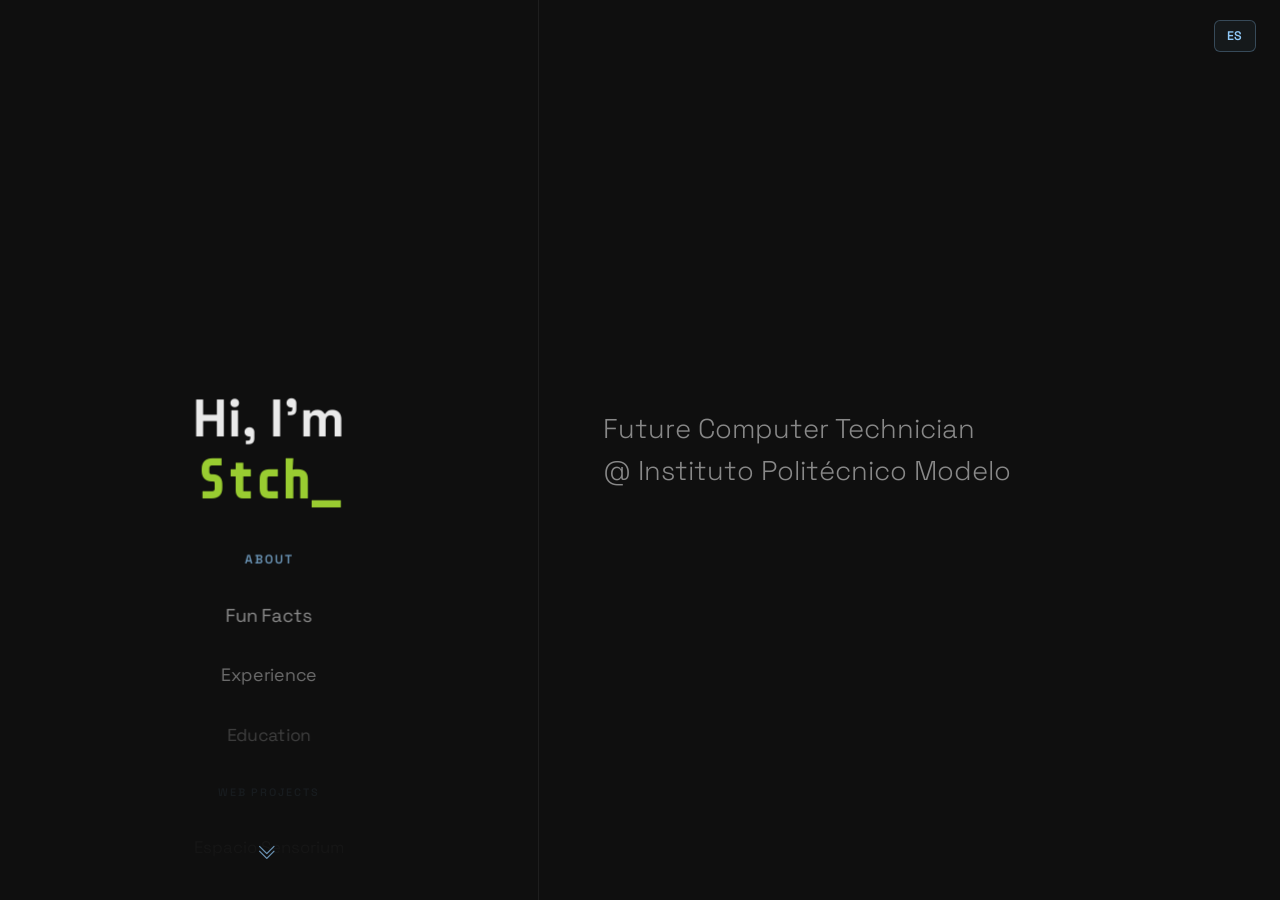
==== en/index.html @ ef6ea24b "Versión en inglés, sección about con popups" ====
<!DOCTYPE html>
<html lang="en">
<head>
	<meta charset="UTF-8">
	<meta name="viewport" content="width=device-width, initial-scale=1.0">
	<title>Stchigel - Developer</title>
	<link rel="preconnect" href="https://fonts.googleapis.com">
	<link rel="preconnect" href="https://fonts.gstatic.com" crossorigin>
	<link href="https://fonts.googleapis.com/css2?family=Space+Grotesk:wght@300..700&display=swap" rel="stylesheet">
	<link rel="stylesheet" href="https://cdn.jsdelivr.net/npm/bootstrap-icons@1.11.3/font/bootstrap-icons.min.css">
	<link rel="icon" type="image/svg+xml" href="../favicon.svg">
	<link rel="stylesheet" href="../css/style.css">
	<link rel="alternate" hreflang="en" href="/en/">
	<link rel="alternate" hreflang="es" href="/">
</head>
<body>
	<a class="lang-switch" href="/" lang="es" hreflang="es">ES</a>
	<div class="layout">

		<!-- LEFT: scroll-snap roller -->
		<nav class="sidebar">
			<ul class="nav-list">
				<li class="nav-item nav-title" data-panel="panel-intro">
					<h1 class="hero-title">Hi, I'm<br><span class="terminal" id="word"></span><span class="terminal blink">_</span></h1>
				</li>
				<li class="nav-item nav-section" data-panel="panel-about">About</li>
				<li class="nav-item nav-project" data-panel="panel-curiosidades">Fun Facts</li>
				<li class="nav-item nav-project" data-panel="panel-experiencia">Experience</li>
				<li class="nav-item nav-project" data-panel="panel-educacion">Education</li>
				<li class="nav-item nav-section" data-panel="panel-web">Web projects</li>
				<li class="nav-item nav-project" data-panel="panel-sensorium">Espacio Sensorium</li>
				<li class="nav-item nav-project" data-panel="panel-dynamicenergy">Dynamic Energy</li>
				<li class="nav-item nav-project" data-panel="panel-vueltaalcole">Vuelta Al Cole</li>
				<li class="nav-item nav-project" data-panel="panel-corteiz">Corteiz</li>
				<li class="nav-item nav-section" data-panel="panel-gamedev">Gamedev projects</li>
				<li class="nav-item nav-project" data-panel="panel-pong">POnG</li>
				<li class="nav-item nav-project" data-panel="panel-watermazing">WaterMazeIng</li>
				<li class="nav-item nav-project" data-panel="panel-ko">K.O. Kriminal Objective</li>
				<li class="nav-item nav-project" data-panel="panel-estelar">Estelar</li>
				<li class="nav-item nav-section" data-panel="panel-contacto">Contact</li>
			</ul>
		</nav>

		<div class="scroll-hint" id="scrollHint">
			<i class="bi bi-chevron-double-down"></i>
		</div>

		<div class="divider"></div>

		<!-- RIGHT: content panels -->
		<main class="content">

			<div class="panel" id="panel-intro">
				<p class="hero-subtitle">Future Computer Technician<br>@ Instituto Politécnico Modelo</p>
			</div>

			<div class="panel" id="panel-about">
				<h2 class="panel-title">About</h2>
				<p>Web developer and gamedev enthusiast. I'm passionate about building clean, functional digital experiences, from static sites to backend applications.</p>
			</div>

			<div class="panel" id="panel-curiosidades">
				<h2 class="panel-title">Fun Facts</h2>
				<p class="tooltip-text">My name is Nicolás, I'm from Buenos Aires, Argentina, and I've been programming since I was 12. My first projects weren't very advanced, but they guided me toward what I want to do in the future. What interests me most in the world of technology is cybersecurity and servers. Besides that, I'm passionate about <span class="tooltip-term" tabindex="0">retro technology<span class="tooltip-popup"><span class="tooltip-caption">Everything from floppy disks to laptops.</span></span></span> and <span class="tooltip-term" tabindex="0">collecting<span class="tooltip-popup"><span class="tooltip-caption">Cards (plastic, transit, hotel keys, etc), phones, airline memorabilia, hotel memorabilia, and mini perfumes.</span></span></span>. Fun fact: I used to play the violin in elementary school, though I wasn't very good at it.</p>
			</div>

			<div class="panel" id="panel-experiencia">
				<div class="about-entry">
					<div class="about-meta">
						<span class="about-date">Jul 2026 — Present</span>
						<span class="about-tag">Freelance</span>
					</div>
					<h3>Web Developer</h3>
					<p>AI-assisted website development, hosting setup, and domain configuration. Use and configuration of Cloudflare, Netlify, Google App Scripts. Fixing and improving websites.</p>
				</div>
				<div class="about-entry">
					<div class="about-meta">
						<span class="about-date">Mar 2026 — Present</span>
						<span class="about-tag">Dynamic Energy</span>
					</div>
					<h3>Professional Internship</h3>
					<p>Development of websites for Dynamic Energy and its different areas, implementing forms, reviews, and various utilities.</p>
				</div>
			</div>

			<div class="panel" id="panel-educacion">
				<div class="about-entry">
					<div class="about-meta">
						<span class="about-date">2022 — 2026</span>
						<span class="about-tag">Ongoing</span>
					</div>
					<h3>Computer Technician</h3>
					<p>Instituto Politécnico Modelo. Technical training in programming, networking, databases and software development.</p>
				</div>
			</div>

			<div class="panel" id="panel-web">
				<h2 class="panel-title">My web projects</h2>
				<ul class="tecnologias">
					<li>HTML</li>
					<li>CSS</li>
					<li>JavaScript</li>
					<li>TypeScript</li>
					<li>Springboot</li>
					<li>MongoDB</li>
					<li>MySQL</li>
				</ul>
			</div>

			<div class="panel" id="panel-sensorium">
				<div class="project-content">
					<img src="../img/sitios/sensorium.png" alt="Espacio Sensorium" class="project-img">
					<div class="project-info">
						<h3>Espacio Sensorium</h3>
						<p>Fixing, maintenance and relaunch of the Espacio Sensorium website, an event venue.</p>
						<a href="https://www.espaciosensorium.com.ar" class="btn-ver" target="_blank" rel="noopener noreferrer">View project <i class="bi bi-arrow-right"></i></a>
					</div>
				</div>
			</div>

			<div class="panel" id="panel-dynamicenergy">
				<div class="project-content">
					<img src="../img/sitios/dynamicenergy.png" alt="Dynamic Energy" class="project-img">
					<div class="project-info">
						<h3>Dynamic Energy</h3>
						<p>Fixing and maintenance of the Dynamic Energy website, a renewable energy company.</p>
						<a href="https://www.dynamicenergy.com.ar" class="btn-ver" target="_blank" rel="noopener noreferrer">View project <i class="bi bi-arrow-right"></i></a>
					</div>
				</div>
			</div>

			<div class="panel" id="panel-vueltaalcole">
				<div class="project-content">
					<img src="../img/sitios/vueltaalcole.png" alt="Vuelta Al Cole" class="project-img">
					<div class="project-info">
						<h3>Vuelta Al Cole</h3>
						<p>Buy-and-sell website for school supplies. Designed and coded as a group. Front and back.</p>
						<a href="https://strange-day-622886.framer.app/" class="btn-ver" target="_blank" rel="noopener noreferrer">View project <i class="bi bi-arrow-right"></i></a>
					</div>
				</div>
			</div>

			<div class="panel" id="panel-corteiz">
				<div class="project-content">
					<img src="../img/sitios/corteiz.png" alt="Corteiz" class="project-img">
					<div class="project-info">
						<h3>Corteiz</h3>
						<p>Fictional rebranding of a streetwear clothing website. Designed as a group in Figma.</p>
						<a href="https://www.figma.com/proto/U4llT3gZEahCtitH70it8K/CORTEIZ" class="btn-ver" target="_blank" rel="noopener noreferrer">View project <i class="bi bi-arrow-right"></i></a>
					</div>
				</div>
			</div>

			<div class="panel" id="panel-gamedev">
				<h2 class="panel-title">My gamedev projects</h2>
				<ul class="tecnologias">
					<li>Godot</li>
					<li>Unity</li>
					<li>Roblox</li>
					<li>C++</li>
					<li>C#</li>
				</ul>
			</div>

			<div class="panel" id="panel-pong">
				<div class="project-content">
					<img src="../img/juegos/pong.png" alt="POnG" class="project-img">
					<div class="project-info">
						<h3>POnG</h3>
						<p>Pong game developed in Godot, inspired by Windows 7. Covers the basics of game development in Godot.</p>
						<a href="https://github.com/stchigel/POnG" class="btn-ver" target="_blank" rel="noopener noreferrer">View project <i class="bi bi-arrow-right"></i></a>
					</div>
				</div>
			</div>

			<div class="panel" id="panel-watermazing">
				<div class="project-content">
					<img src="../img/juegos/watermazeing.webp" alt="WaterMazeIng" class="project-img centrado">
					<div class="project-info">
						<h3>WaterMazeIng</h3>
						<p>Underwater maze game developed in Godot, with fluid water mechanics and an addictive level system.</p>
						<a href="https://videojuegosipm2026.itch.io/water-maze-ing" class="btn-ver" target="_blank" rel="noopener noreferrer">View project <i class="bi bi-arrow-right"></i></a>
					</div>
				</div>
			</div>

			<div class="panel" id="panel-ko">
				<div class="project-content">
					<img src="../img/juegos/KO.png" alt="KO" class="project-img centrado">
					<div class="project-info">
						<h3>K.O. Kriminal Objective</h3>
						<p>Digital forensics game developed in Godot, simulating files, windows, chats and emails that follow a story and lead the player to the correct conclusion.</p>
						<a href="https://github.com/stchigel/KO-Kriminal-Objective" class="btn-ver" target="_blank" rel="noopener noreferrer">View project <i class="bi bi-arrow-right"></i></a>
					</div>
				</div>
			</div>

			<div class="panel" id="panel-estelar">
				<div class="project-content">
					<img src="../img/juegos/estelar.png" alt="Estelar" class="project-img centrado">
					<div class="project-info">
						<h3>Estelar</h3>
						<p>Immersive Unity experience for an advertising agency; the game takes you through its various projects. Design by Amalia.</p>
						<a href="" class="btn-ver">View project <i class="bi bi-arrow-right"></i></a>
					</div>
				</div>
			</div>

			<div class="panel" id="panel-contacto">
				<ul class="lista-contacto">
					<li><a href="https://github.com/stchigel" target="_blank" rel="noopener noreferrer"><i class="bi bi-github"></i> Student GitHub</a></li>
					<li><a href="https://github.com/geniosoy" target="_blank" rel="noopener noreferrer"><i class="bi bi-github"></i> Personal GitHub</a></li>
					<li><a href="https://www.linkedin.com/in/stchigel" target="_blank" rel="noopener noreferrer"><i class="bi bi-linkedin"></i> My LinkedIn</a></li>
					<li><a href="mailto:nicolas@stchigel.com" target="_blank" rel="noopener noreferrer"><i class="bi bi-envelope"></i> My email</a></li>
					<li><a href="../img/CV-Nicolas-Stchigel.pdf" target="_blank"><i class="bi bi-file-earmark-person"></i> My CV</a></li>
				</ul>
			</div>

		</main>
	</div>

	<script>
		// Supplies the English word list before main.js runs the typing effect
		window.TYPING_WORDS = ["Stchigel", "Programmer", "Developer", "Technician", "Administrator"];
	</script>
	<script src="../js/main.js"></script>
</body>
</html>
---- css/style.css ----
:root {
    --bg: #0f0f0f;
    --surface: #141414;
    --text: #ebebeb;
    --muted: #444;
    --border: #1e1e1e;
    --accent: #90caf9;
}

*, *::before, *::after {
    box-sizing: border-box;
    margin: 0;
    padding: 0;
    scrollbar-width: thin;
    scrollbar-color: var(--muted) transparent;
}

::-webkit-scrollbar {
    width: 4px;
    height: 4px;
}

::-webkit-scrollbar-track {
    background: transparent;
}

::-webkit-scrollbar-thumb {
    background: var(--muted);
    border-radius: 99px;
    transition: background 0.2s;
}

::-webkit-scrollbar-thumb:hover {
    background: var(--accent);
}

@font-face {
    font-family: terminalF4;
    src: url(../fonts/Terminal\ F4.ttf);
}

html, body {
    height: 100%;
    overflow: hidden;
}

body {
    background: var(--bg);
    color: var(--text);
    font-family: 'Space Grotesk', sans-serif;
    line-height: 1.5;
}

/* ── Typing cursor ── */
.terminal {
    font-family: terminalF4;
    color: yellowgreen;
}

.blink {
    animation: blink 0.5s infinite;
}

@keyframes blink {
    to { opacity: 0; }
}

/* ── Root layout ── */
.layout {
    display: flex;
    height: 100vh;
    overflow: hidden;
}

/* ── Language switcher ── */
.lang-switch {
    position: fixed;
    top: 1.25rem;
    right: 1.5rem;
    z-index: 30;
    color: var(--accent);
    text-decoration: none;
    font-size: 0.78rem;
    font-weight: 600;
    letter-spacing: 0.04em;
    padding: 0.35rem 0.75rem;
    border: 1px solid rgba(144, 202, 249, 0.28);
    border-radius: 6px;
    background: rgba(144, 202, 249, 0.05);
    transition: background 0.2s, border-color 0.2s;
}

.lang-switch:hover {
    background: rgba(144, 202, 249, 0.12);
    border-color: var(--accent);
}

/* ════════════════════════════════
   LEFT — scroll-snap roller
   ════════════════════════════════ */
.sidebar {
    width: 42%;
    height: 100vh;
    overflow-y: scroll;
    scroll-snap-type: y mandatory;
    scrollbar-width: none;
    /* fade items out toward the top and bottom edges */
    mask-image: linear-gradient(
        to bottom,
        transparent 0%,
        black 22%,
        black 78%,
        transparent 100%
    );
    -webkit-mask-image: linear-gradient(
        to bottom,
        transparent 0%,
        black 22%,
        black 78%,
        transparent 100%
    );
}

.sidebar::-webkit-scrollbar {
    display: none;
}

/* ── Scroll hint ── */
.scroll-hint {
    position: fixed;
    bottom: 2rem;
    left: calc(21% - 0.75rem); /* centered on the sidebar */
    color: var(--accent);
    font-size: 1.2rem;
    opacity: 0.7;
    pointer-events: none;
    will-change: opacity;
    transition: opacity 0.6s ease;
    z-index: 10;
}

.scroll-hint.hidden {
    opacity: 0;
}

.nav-list {
    list-style: none;
    /* top/bottom padding so first and last items can scroll to center */
    padding-block: 50vh;
    padding-inline: 2rem;
    display: flex;
    flex-direction: column;
    align-items: center;
}

.nav-item {
    scroll-snap-align: center;
    width: 100%;
    padding: 1.1rem 0;
    cursor: pointer;
    text-align: center;
    /* JS drives opacity/transform live; will-change avoids repaint */
    will-change: opacity, transform;
    /* short transition smooths the snap "landing" */
    transition: opacity 0.25s ease, transform 0.25s ease;
}

/* Title item ─ big typing animation */
.nav-title {
    padding: 2rem 0;
}

.hero-title {
    font-size: 2.75rem;
    font-weight: 700;
    line-height: 1.15;
}

/* Section headers */
.nav-section {
    font-size: 0.68rem;
    font-weight: 600;
    letter-spacing: 0.16em;
    text-transform: uppercase;
    color: var(--accent);
}

/* Project items */
.nav-project {
    font-size: 1.05rem;
    font-weight: 400;
}

/* ── Divider ── */
.divider {
    width: 1px;
    height: 100vh;
    flex-shrink: 0;
    background: var(--border);
}

/* ════════════════════════════════
   RIGHT — content panels
   ════════════════════════════════ */
.content {
    flex: 1;
    height: 100vh;
    background: transparent;
    position: relative;
    overflow: hidden;
}

.panel {
    position: absolute;
    inset: 0;
    display: flex;
    flex-direction: column;
    justify-content: center;
    padding: 3.5rem 4rem;
    opacity: 0;
    pointer-events: none;
    /* WAAPI drives all enter/exit animations */
}

.panel.active {
    opacity: 1;
    pointer-events: all;
}

/* ── Intro panel ── */
.hero-subtitle {
    font-size: 1.7rem;
    font-weight: 300;
    color: #888;
    line-height: 1.55;
}

/* ── Section panels (tech blobs) ── */
.panel-title {
    font-size: 1.4rem;
    font-weight: 600;
    margin-bottom: 1.5rem;
}

.tecnologias {
    display: flex;
    flex-wrap: wrap;
    gap: 0.5rem;
    list-style: none;
}

.tecnologias li {
    padding: 0.35rem 0.9rem;
    border-radius: 20px;
    font-size: 0.82rem;
    font-weight: 500;
    background: rgba(144, 202, 249, 0.07);
    border: 1px solid rgba(144, 202, 249, 0.22);
    color: var(--accent);
}

/* ── About panels ── */
.about-entry + .about-entry {
    margin-top: 2rem;
    padding-top: 2rem;
    border-top: 1px solid var(--border);
}

.about-entry {
    display: flex;
    flex-direction: column;
    gap: 0.6rem;
    max-width: 560px;
}

.about-meta {
    display: flex;
    align-items: center;
    gap: 0.75rem;
}

.about-date {
    font-size: 0.82rem;
    color: var(--accent);
    font-weight: 500;
}

.about-tag {
    font-size: 0.75rem;
    padding: 0.2rem 0.65rem;
    border-radius: 20px;
    background: rgba(144, 202, 249, 0.07);
    border: 1px solid rgba(144, 202, 249, 0.22);
    color: var(--accent);
}

.about-entry h3 {
    font-size: 1.15rem;
    font-weight: 600;
}

.about-entry p {
    color: rgba(235, 235, 235, 0.7);
    line-height: 1.6;
    font-size: 0.92rem;
}

/* ── Curiosidades panel (hover tooltips) ── */
.tooltip-text {
    max-width: 560px;
    color: rgba(235, 235, 235, 0.85);
    line-height: 1.75;
}

.tooltip-term {
    position: relative;
    color: var(--accent);
    font-weight: 500;
    cursor: help;
    border-bottom: 1px dashed var(--accent);
}

.tooltip-popup {
    /* positioned via JS (left/top in px) and appended to <body>, so it always
       renders above the sidebar instead of being clipped/covered by it */
    position: fixed;
    left: 0;
    top: 0;
    width: 260px;
    background: var(--surface);
    border: 1px solid var(--border);
    border-radius: 10px;
    padding: 0.9rem;
    box-shadow: 0 16px 32px rgba(0, 0, 0, 0.5);
    opacity: 0;
    visibility: hidden;
    pointer-events: none;
    transform: translate(-50%, calc(-100% + 6px));
    transition: opacity 0.2s ease, transform 0.2s ease;
    z-index: 500;
}

.tooltip-popup::after {
    content: '';
    position: absolute;
    top: 100%;
    left: 50%;
    transform: translateX(-50%);
    border: 6px solid transparent;
    border-top-color: var(--surface);
}

.tooltip-popup img {
    display: block;
    width: 100%;
    aspect-ratio: 16 / 9;
    object-fit: cover;
    border-radius: 6px;
    margin-bottom: 0.6rem;
}

.tooltip-popup .tooltip-caption {
    display: block;
    font-size: 0.82rem;
    font-weight: 400;
    color: rgba(235, 235, 235, 0.75);
    line-height: 1.5;
}

.tooltip-popup.tooltip-visible {
    opacity: 1;
    visibility: visible;
    transform: translate(-50%, -100%);
    pointer-events: auto;
}

/* ── Project panels ── */
.project-content {
    display: flex;
    gap: 2.5rem;
    align-items: flex-start;
}

.project-img {
    width: 52%;
    aspect-ratio: 16 / 9;
    object-fit: cover;
    object-position: top;
    border-radius: 8px;
    border: 1px solid var(--border);
    flex-shrink: 0;
}

.project-img.centrado {
    object-position: center;
}

.project-info {
    flex: 1;
    display: flex;
    flex-direction: column;
    gap: 1rem;
}

.project-info h3 {
    font-size: 1.4rem;
    font-weight: 600;
}

.project-info p {
    font-size: 0.95rem;
    color: #888;
    line-height: 1.65;
}

.btn-ver {
    display: inline-flex;
    align-items: center;
    gap: 0.4rem;
    color: var(--accent);
    text-decoration: none;
    font-size: 0.875rem;
    font-weight: 500;
    border: 1px solid rgba(144, 202, 249, 0.28);
    border-radius: 6px;
    padding: 0.45rem 1rem;
    width: fit-content;
    transition: background 0.2s, border-color 0.2s;
}

.btn-ver:hover {
    background: rgba(144, 202, 249, 0.09);
    border-color: var(--accent);
}

/* ── Contact panel ── */
.lista-contacto {
    list-style: none;
    display: flex;
    flex-direction: column;
    gap: 0.75rem;
    max-width: 360px;
}

.lista-contacto li a {
    display: flex;
    align-items: center;
    gap: 0.75rem;
    padding: 0.875rem 1.25rem;
    background: rgba(255, 255, 255, 0.03);
    border: 1px solid var(--border);
    border-radius: 8px;
    color: var(--text);
    text-decoration: none;
    transition: border-color 0.2s, color 0.2s, background 0.2s;
}

.lista-contacto li a i {
    font-size: 1.2rem;
    color: var(--accent);
}

.lista-contacto li a:hover {
    border-color: var(--accent);
    color: var(--accent);
    background: rgba(144, 202, 249, 0.06);
}

/* ════════════════════════════════
   MOBILE — stacked layout
   ════════════════════════════════ */
@media (max-width: 768px) {
    html, body {
        overflow: hidden;
    }

    .layout {
        flex-direction: column;
    }

    /* Top: nav roller */
    .sidebar {
        width: 100%;
        height: 28vh;
        /* re-center mask for shorter vertical space */
        mask-image: linear-gradient(
            to bottom,
            transparent 0%,
            black 18%,
            black 82%,
            transparent 100%
        );
        -webkit-mask-image: linear-gradient(
            to bottom,
            transparent 0%,
            black 18%,
            black 82%,
            transparent 100%
        );
    }

    .nav-list {
        /* padding ≈ half of 28vh so first/last items can reach center */
        padding-block: 13vh;
    }

    .lang-switch {
        top: 0.6rem;
        right: 0.75rem;
        font-size: 0.7rem;
        padding: 0.25rem 0.6rem;
    }

    /* Horizontal divider */
    .divider {
        width: 100%;
        height: 1px;
    }

    /* Bottom: content panels */
    .content {
        flex: 1;
        height: auto;
    }

    .panel {
        padding: 2rem 1.75rem;
    }

    .hero-title {
        font-size: 2rem;
    }

    .hero-subtitle {
        font-size: 1.2rem;
    }

    /* Stack image above text in project panels */
    .project-content {
        flex-direction: column;
        gap: 1.25rem;
        overflow-y: auto;
    }

    .project-img {
        width: 100%;
    }

    .lista-contacto {
        max-width: 100%;
    }

    /* Tooltip popups: keep them on-screen and readable on narrow viewports */
    .tooltip-popup {
        width: 78vw;
        max-width: 300px;
    }

    .scroll-hint {
        bottom: auto;
        top: calc(28vh - 2rem);
        left: 50%;
        transform: translateX(-50%);
    }
}
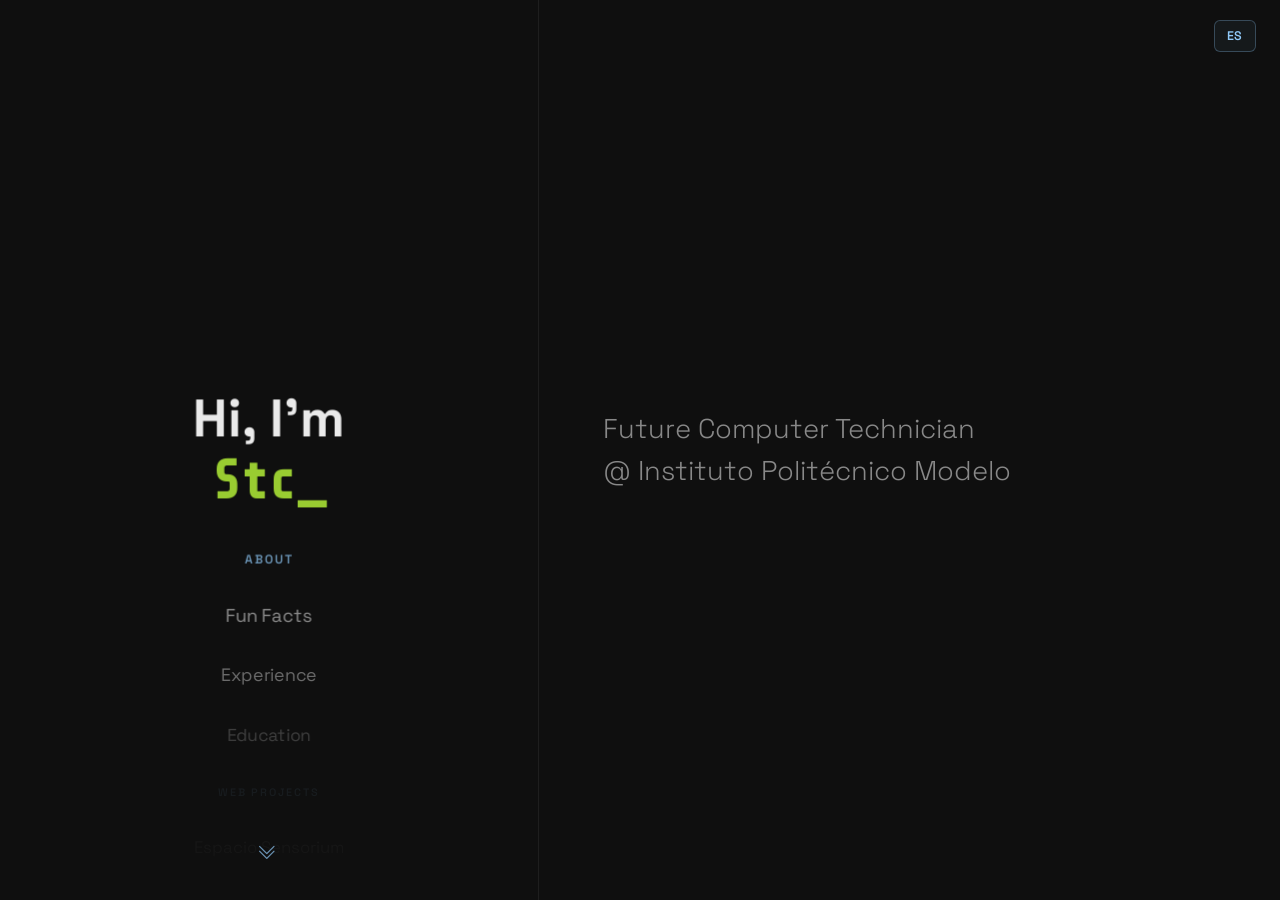
==== commit b65d20ba: "Arreglado idioma cv" ====
--- a/en/index.html
+++ b/en/index.html
@@ -212,7 +212,7 @@
 					<li><a href="https://github.com/geniosoy" target="_blank" rel="noopener noreferrer"><i class="bi bi-github"></i> Personal GitHub</a></li>
 					<li><a href="https://www.linkedin.com/in/stchigel" target="_blank" rel="noopener noreferrer"><i class="bi bi-linkedin"></i> My LinkedIn</a></li>
 					<li><a href="mailto:nicolas@stchigel.com" target="_blank" rel="noopener noreferrer"><i class="bi bi-envelope"></i> My email</a></li>
-					<li><a href="../img/CV-Nicolas-Stchigel.pdf" target="_blank"><i class="bi bi-file-earmark-person"></i> My CV</a></li>
+					<li><a href="../img/CV-Nicolas-Stchigel-English.pdf" target="_blank"><i class="bi bi-file-earmark-person"></i> My CV</a></li>
 				</ul>
 			</div>
 
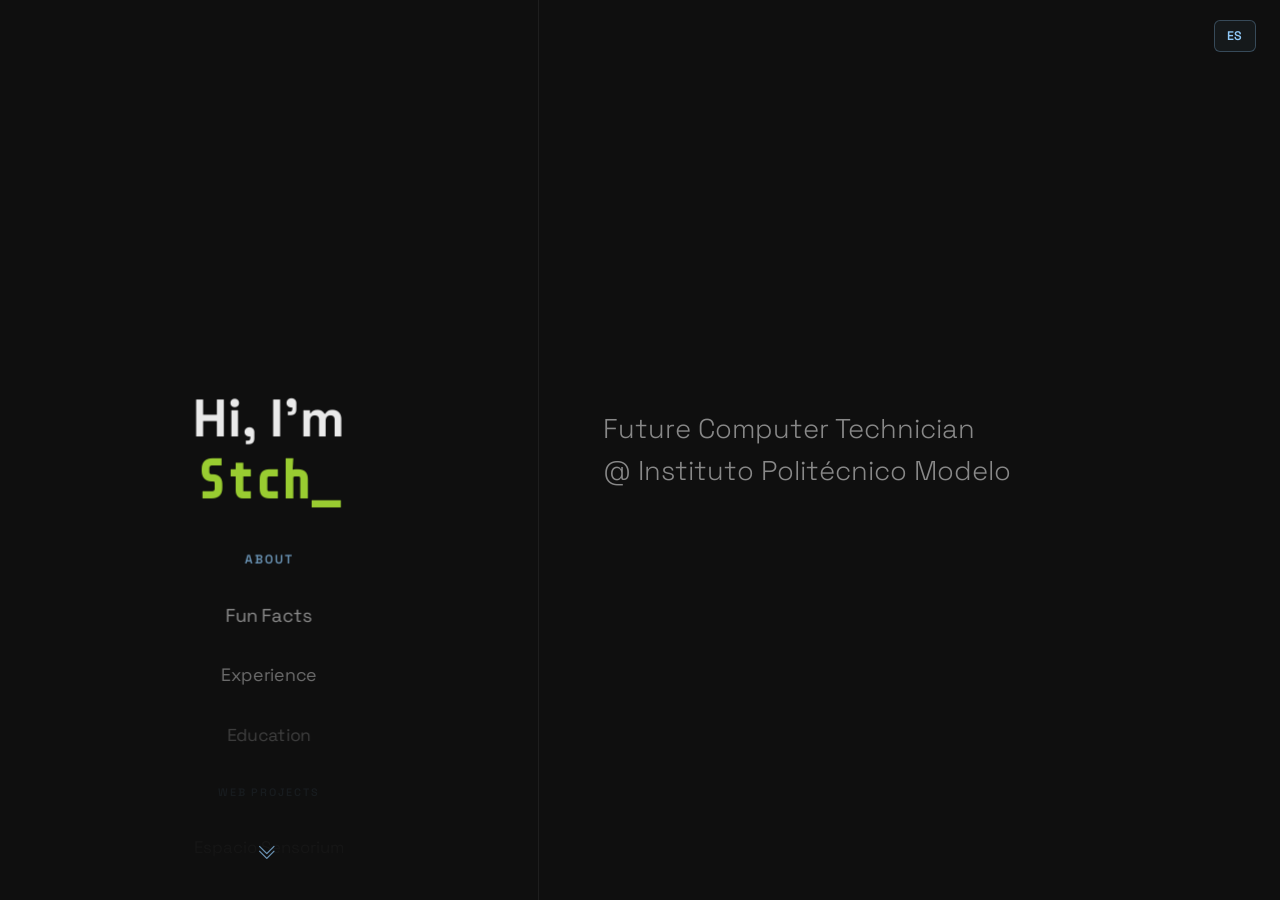
==== commit 8e9d71de: "Proy. fisicos" ====
--- a/en/index.html
+++ b/en/index.html
@@ -37,6 +37,8 @@
 				<li class="nav-item nav-project" data-panel="panel-watermazing">WaterMazeIng</li>
 				<li class="nav-item nav-project" data-panel="panel-ko">K.O. Kriminal Objective</li>
 				<li class="nav-item nav-project" data-panel="panel-estelar">Estelar</li>
+				<li class="nav-item nav-section" data-panel="panel-fisicos">Physical Projects</li>
+				<li class="nav-item nav-project" data-panel="panel-garra">Claw Machine</li>
 				<li class="nav-item nav-section" data-panel="panel-contacto">Contact</li>
 			</ul>
 		</nav>
@@ -206,6 +208,19 @@
 				</div>
 			</div>
 
+			<div class="panel" id="panel-fisicos">
+				<h2 class="panel-title">Physical Projects</h2>
+			</div>
+
+			<div class="panel" id="panel-garra">
+				<div class="project-content">
+					<div class="project-info">
+						<h3>Claw Machine</h3>
+						<p>Claw machine project developed for Expo Poli 2024. It let players win prizes to take home, including chocolates and squishies.</p>
+					</div>
+				</div>
+			</div>
+
 			<div class="panel" id="panel-contacto">
 				<ul class="lista-contacto">
 					<li><a href="https://github.com/stchigel" target="_blank" rel="noopener noreferrer"><i class="bi bi-github"></i> Student GitHub</a></li>
